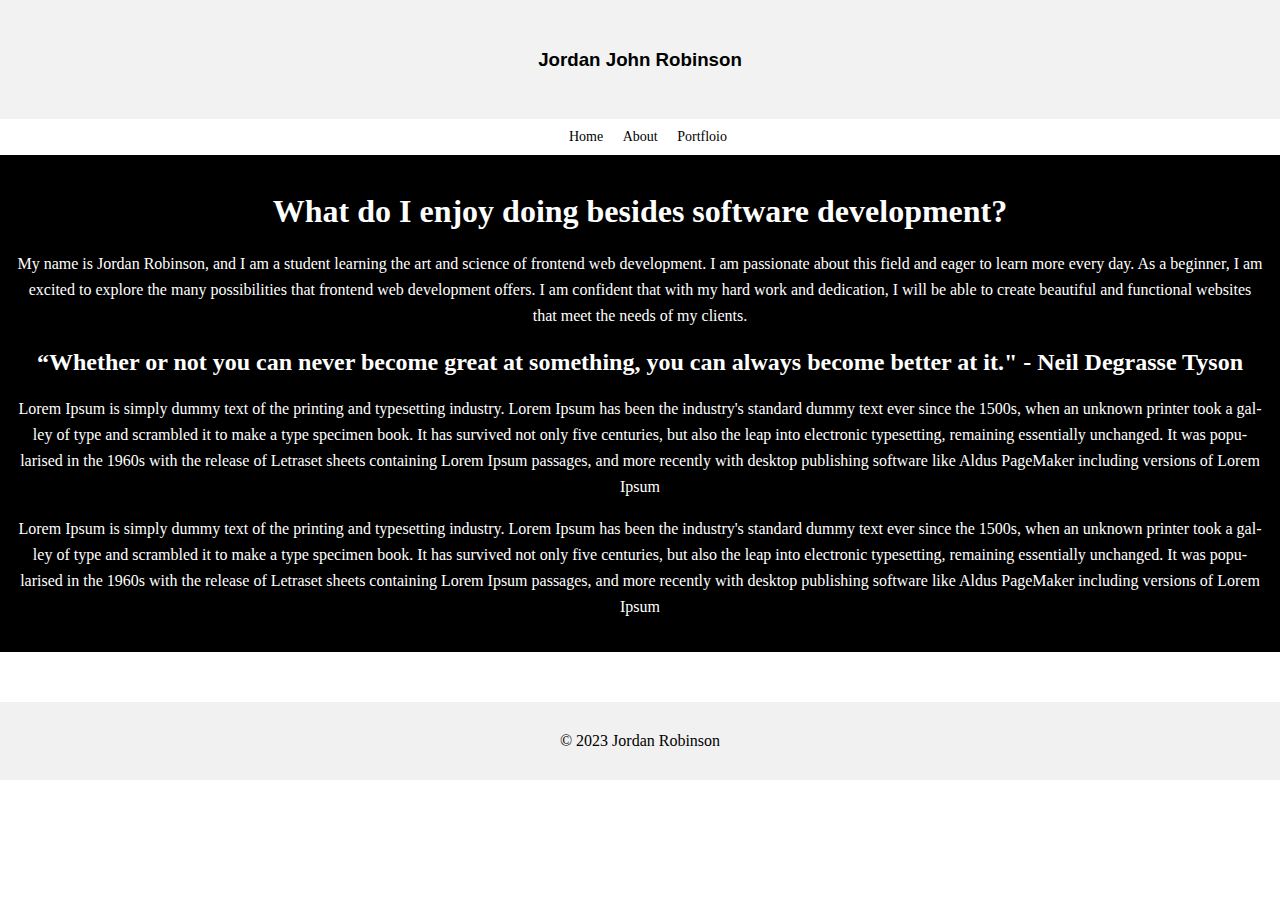
==== about.html @ 820ce332 "worked on main and footer" ====
<!DOCTYPE html>
<html lang="en">
  <head>
    <meta charset="UTF-8" />
    <meta name="viewport" content="width=device-width, initial-scale=1.0" />
    <title>About me</title>
    <!-- Links html to CSS -->
    <link rel="stylesheet" href="styles.css" />
    <!-- Links to js file -->
    <script src="javascript.js"></script>
  </head>
  <body>
    <div class="top-container">
      <h3>Jordan John Robinson</h3>
    </div>
    <div class="header" id="myHeader">
      <nav class="links">
        <a href="index.html">Home</a>
        <a class="active" href="about.html">About</a>
        <a href="portfolio.html">Portfloio</a>
      </nav>
    </div>
    <main class="content">
      <h1>What do I enjoy doing besides software development?</h1>
      <p>
        My name is Jordan Robinson, and I am a student learning the art and
        science of frontend web development. I am passionate about this field
        and eager to learn more every day. As a beginner, I am excited to
        explore the many possibilities that frontend web development offers. I
        am confident that with my hard work and dedication, I will be able to
        create beautiful and functional websites that meet the needs of my
        clients.
      </p>
      <h2>
        “Whether or not you can never become great at something, you can always
        become better at it." - Neil Degrasse Tyson
      </h2>
      <p>
        Lorem Ipsum is simply dummy text of the printing and typesetting
        industry. Lorem Ipsum has been the industry's standard dummy text ever
        since the 1500s, when an unknown printer took a galley of type and
        scrambled it to make a type specimen book. It has survived not only five
        centuries, but also the leap into electronic typesetting, remaining
        essentially unchanged. It was popularised in the 1960s with the release
        of Letraset sheets containing Lorem Ipsum passages, and more recently
        with desktop publishing software like Aldus PageMaker including versions
        of Lorem Ipsum
      </p>
      <p>
        Lorem Ipsum is simply dummy text of the printing and typesetting
        industry. Lorem Ipsum has been the industry's standard dummy text ever
        since the 1500s, when an unknown printer took a galley of type and
        scrambled it to make a type specimen book. It has survived not only five
        centuries, but also the leap into electronic typesetting, remaining
        essentially unchanged. It was popularised in the 1960s with the release
        of Letraset sheets containing Lorem Ipsum passages, and more recently
        with desktop publishing software like Aldus PageMaker including versions
        of Lorem Ipsum
      </p>
    </main>
    <div class="footer">
      <p>&copy; 2023 Jordan Robinson</p>
    </div>
  </body>
</html>
---- styles.css ----
body {
  margin: 0;
  color: white;
}

.top-container {
  background-color: hsl(0, 0%, 95%);
  padding: 30px;
  text-align: center;
  color: black;
  font-family: sans-serif;
}

.footer {
  box-sizing: border-box;
  width: 100%;
  background-color: #f1f1f1;
  color: black;
  text-align: center;
  padding: 10px 16px; /* Adjusted padding values */
  /* Remove position: fixed; */
}

/* Style the header */
.header {
  padding: 10px 16px;
  background: white;
  color: black; /* Adjusted text color */
  font-size: 14px;
  transition: background-color 0.3s ease; /* Add transition for smooth color change */
}

/* The fixed class is added to the header with JS when it reaches its scroll position */
.header.fixed {
  background: black;
  color: white; /* Adjusted text color */
  position: fixed;
  top: 0;
  width: 100%;
  transition: background-color 0.3s ease; /* Add transition for smooth color change */
}

/* Page content */
.content {
  padding: 16px;
  margin-bottom: 50px;
  text-align: center;
  background-color: black;
}

.content .info a {
  text-decoration: none;
  color: #2997ff;
}

.content .info a:hover {
  text-decoration: underline;
}

/* Center-align the links */
.links {
  text-align: center;
}

.links a:hover {
  text-decoration: underline;
}

/* Style the links and adjust text color */
.links a {
  text-decoration: none;
  color: black;
  padding-left: 16px;
  transition: color 0.3s ease; /* Add transition for smooth color change */
}

/* Style the links when fixed */
.links.fixed a {
  color: white; /* Adjusted text color */
}

p {
  font-size: 16px;
  line-height: 26px;
  word-wrap: break-word;
  overflow-wrap: break-word;
  hyphens: auto;
}

.content .welcome {
  font-family: sans-serif;
  text-align: center;
  padding: 50px;
  margin: 20px;
}

.content .myname {
  color: red;
}

.content .quote {
  text-align: center;
  color: grey;
}

.secondary .quote {
  text-align: center;
  color: grey;
}

.secondary {
  background-color: white;
  color: black;
  padding: 16px;
  margin-bottom: 50px;
  font-family: sans-serif;
  text-align: center;
}

.secondary .goals {
  font-family: sans-serif;
  text-align: center;
  padding: 50px;
  margin: 20px;
}

.social-icons a {
  color: red;
  font-size: 24px;
  margin: 0 10px;
  text-decoration: none;
}

.social-icons a:hover {
  color: #0077B5; /* Change color on hover (LinkedIn) */
}
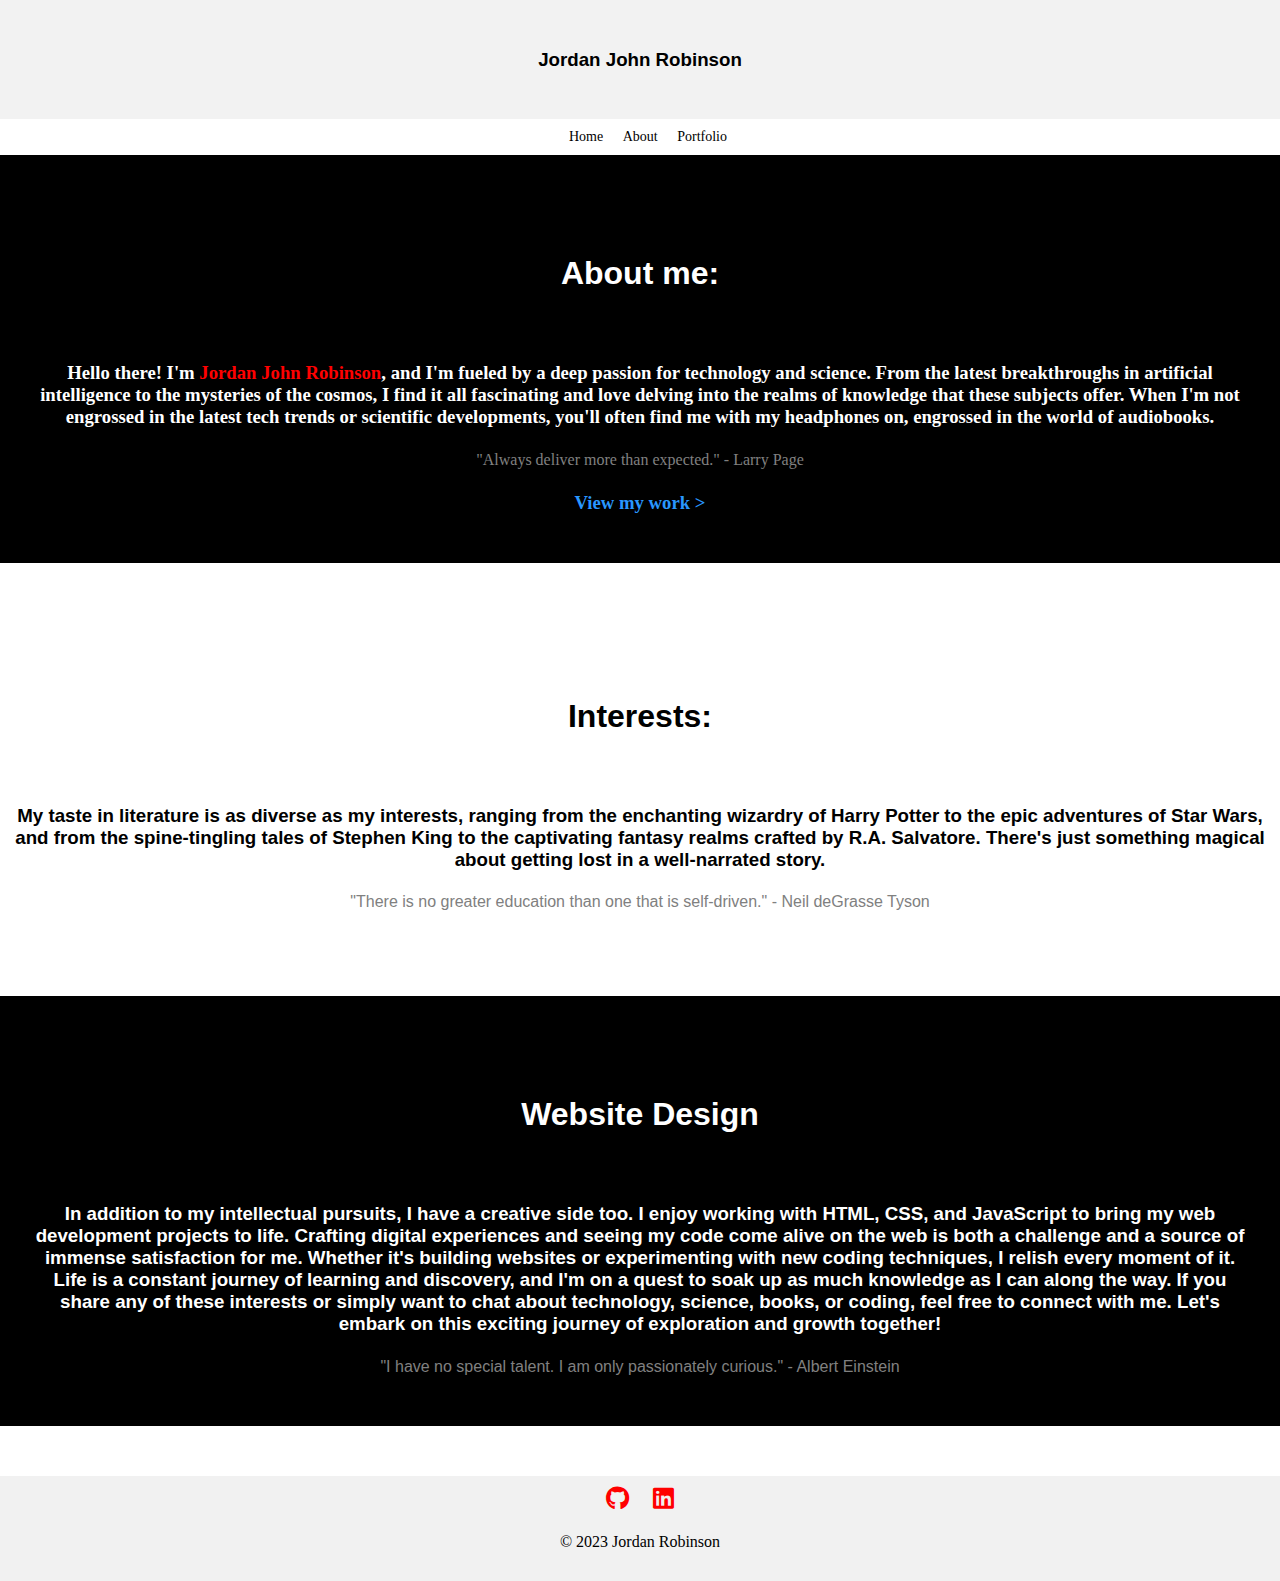
==== commit 707f55e3: "added about and portfolio" ====
--- a/about.html
+++ b/about.html
@@ -3,11 +3,16 @@
   <head>
     <meta charset="UTF-8" />
     <meta name="viewport" content="width=device-width, initial-scale=1.0" />
-    <title>About me</title>
+    <title>About Me</title>
     <!-- Links html to CSS -->
     <link rel="stylesheet" href="styles.css" />
     <!-- Links to js file -->
     <script src="javascript.js"></script>
+    <!-- links for github and linkedin -->
+    <link
+      rel="stylesheet"
+      href="https://cdnjs.cloudflare.com/ajax/libs/font-awesome/6.0.0-beta3/css/all.min.css"
+    />
   </head>
   <body>
     <div class="top-container">
@@ -15,50 +20,72 @@
     </div>
     <div class="header" id="myHeader">
       <nav class="links">
-        <a href="index.html">Home</a>
-        <a class="active" href="about.html">About</a>
-        <a href="portfolio.html">Portfloio</a>
+        <a class="active" href="index.html">Home</a>
+        <a href="about.html">About</a>
+        <a href="portfolio.html">Portfolio</a>
       </nav>
     </div>
     <main class="content">
-      <h1>What do I enjoy doing besides software development?</h1>
-      <p>
-        My name is Jordan Robinson, and I am a student learning the art and
-        science of frontend web development. I am passionate about this field
-        and eager to learn more every day. As a beginner, I am excited to
-        explore the many possibilities that frontend web development offers. I
-        am confident that with my hard work and dedication, I will be able to
-        create beautiful and functional websites that meet the needs of my
-        clients.
+      <h1 class="welcome">About me:</h1>
+      <h3>
+        Hello there! I'm <span class="myname">Jordan John Robinson</span>, and
+        I'm fueled by a deep passion for technology and science. From the latest
+        breakthroughs in artificial intelligence to the mysteries of the cosmos,
+        I find it all fascinating and love delving into the realms of knowledge
+        that these subjects offer. When I'm not engrossed in the latest tech
+        trends or scientific developments, you'll often find me with my
+        headphones on, engrossed in the world of audiobooks.
+      </h3>
+      <p class="quote">"Always deliver more than expected." - Larry Page</p>
+      <h3 class="info">
+        <a href="portfolio.html">View my work ></a>
+      </h3>
+    </main>
+    <div class="secondary">
+      <h1 class="goals">Interests:</h1>
+      <h3>
+        My taste in literature is as diverse as my interests, ranging from the
+        enchanting wizardry of Harry Potter to the epic adventures of Star Wars,
+        and from the spine-tingling tales of Stephen King to the captivating
+        fantasy realms crafted by R.A. Salvatore. There's just something magical
+        about getting lost in a well-narrated story.
+      </h3>
+      <p class="quote">
+        "There is no greater education than one that is self-driven." - Neil
+        deGrasse Tyson
       </p>
-      <h2>
-        “Whether or not you can never become great at something, you can always
-        become better at it." - Neil Degrasse Tyson
-      </h2>
-      <p>
-        Lorem Ipsum is simply dummy text of the printing and typesetting
-        industry. Lorem Ipsum has been the industry's standard dummy text ever
-        since the 1500s, when an unknown printer took a galley of type and
-        scrambled it to make a type specimen book. It has survived not only five
-        centuries, but also the leap into electronic typesetting, remaining
-        essentially unchanged. It was popularised in the 1960s with the release
-        of Letraset sheets containing Lorem Ipsum passages, and more recently
-        with desktop publishing software like Aldus PageMaker including versions
-        of Lorem Ipsum
+    </div>
+    <div class="tertiary">
+      <h1 class="customer">Website Design</h1>
+      <h3>
+        In addition to my intellectual pursuits, I have a creative side too. I
+        enjoy working with HTML, CSS, and JavaScript to bring my web development
+        projects to life. Crafting digital experiences and seeing my code come
+        alive on the web is both a challenge and a source of immense
+        satisfaction for me. Whether it's building websites or experimenting
+        with new coding techniques, I relish every moment of it. Life is a
+        constant journey of learning and discovery, and I'm on a quest to soak
+        up as much knowledge as I can along the way. If you share any of these
+        interests or simply want to chat about technology, science, books, or
+        coding, feel free to connect with me. Let's embark on this exciting
+        journey of exploration and growth together!
+      </h3>
+      <p class="quote">
+        "I have no special talent. I am only passionately curious." - Albert
+        Einstein
       </p>
-      <p>
-        Lorem Ipsum is simply dummy text of the printing and typesetting
-        industry. Lorem Ipsum has been the industry's standard dummy text ever
-        since the 1500s, when an unknown printer took a galley of type and
-        scrambled it to make a type specimen book. It has survived not only five
-        centuries, but also the leap into electronic typesetting, remaining
-        essentially unchanged. It was popularised in the 1960s with the release
-        of Letraset sheets containing Lorem Ipsum passages, and more recently
-        with desktop publishing software like Aldus PageMaker including versions
-        of Lorem Ipsum
-      </p>
-    </main>
+    </div>
     <div class="footer">
+      <div class="social-icons">
+        <a href="https://github.com/jrdnrbnsnn" target="_blank"
+          ><i class="fab fa-github"></i
+        ></a>
+        <a
+          href="https://www.linkedin.com/in/jordan-robinson-a3a19428a/"
+          target="_blank"
+          ><i class="fab fa-linkedin"></i
+        ></a>
+      </div>
       <p>&copy; 2023 Jordan Robinson</p>
     </div>
   </body>
--- a/styles.css
+++ b/styles.css
@@ -1,3 +1,4 @@
+/* Reset some default browser styles */
 body {
   margin: 0;
   color: white;
@@ -24,7 +25,7 @@
 /* Style the header */
 .header {
   padding: 10px 16px;
-  background: white;
+  background: transparent;
   color: black; /* Adjusted text color */
   font-size: 14px;
   transition: background-color 0.3s ease; /* Add transition for smooth color change */
@@ -42,7 +43,7 @@
 
 /* Page content */
 .content {
-  padding: 16px;
+  padding: 30px;
   margin-bottom: 50px;
   text-align: center;
   background-color: black;
@@ -111,7 +112,7 @@
 .secondary {
   background-color: white;
   color: black;
-  padding: 16px;
+  padding: 15px;
   margin-bottom: 50px;
   font-family: sans-serif;
   text-align: center;
@@ -124,6 +125,53 @@
   margin: 20px;
 }
 
+.secondary .portfolio {
+  font-family: sans-serif;
+  text-align: center;
+  padding: 50px;
+  margin: 20px;
+  flex: left;
+}
+.secondary-flex-container {
+  display: flex;
+  flex-wrap: wrap;
+  background-color: white;
+  color: black;
+  padding: 15px;
+  margin-bottom: 50px;
+  font-family: sans-serif;
+  text-align: center;
+  justify-content: space-around;
+}
+
+.secondary-flex-container .goals {
+  font-family: sans-serif;
+  text-align: center;
+  padding: 50px;
+  margin: 20px;
+}
+
+.tertiary {
+  background-color: black;
+  color: white;
+  padding: 30px;
+  margin-bottom: 50px;
+  font-family: sans-serif;
+  text-align: center;
+}
+
+.tertiary .customer {
+  font-family: sans-serif;
+  text-align: center;
+  padding: 50px;
+  margin: 20px;
+}
+
+.tertiary .quote {
+  text-align: center;
+  color: grey;
+}
+
 .social-icons a {
   color: red;
   font-size: 24px;
@@ -132,5 +180,5 @@
 }
 
 .social-icons a:hover {
-  color: #0077B5; /* Change color on hover (LinkedIn) */
-}+  color: #0077b5; /* Change color on hover (LinkedIn) */
+}
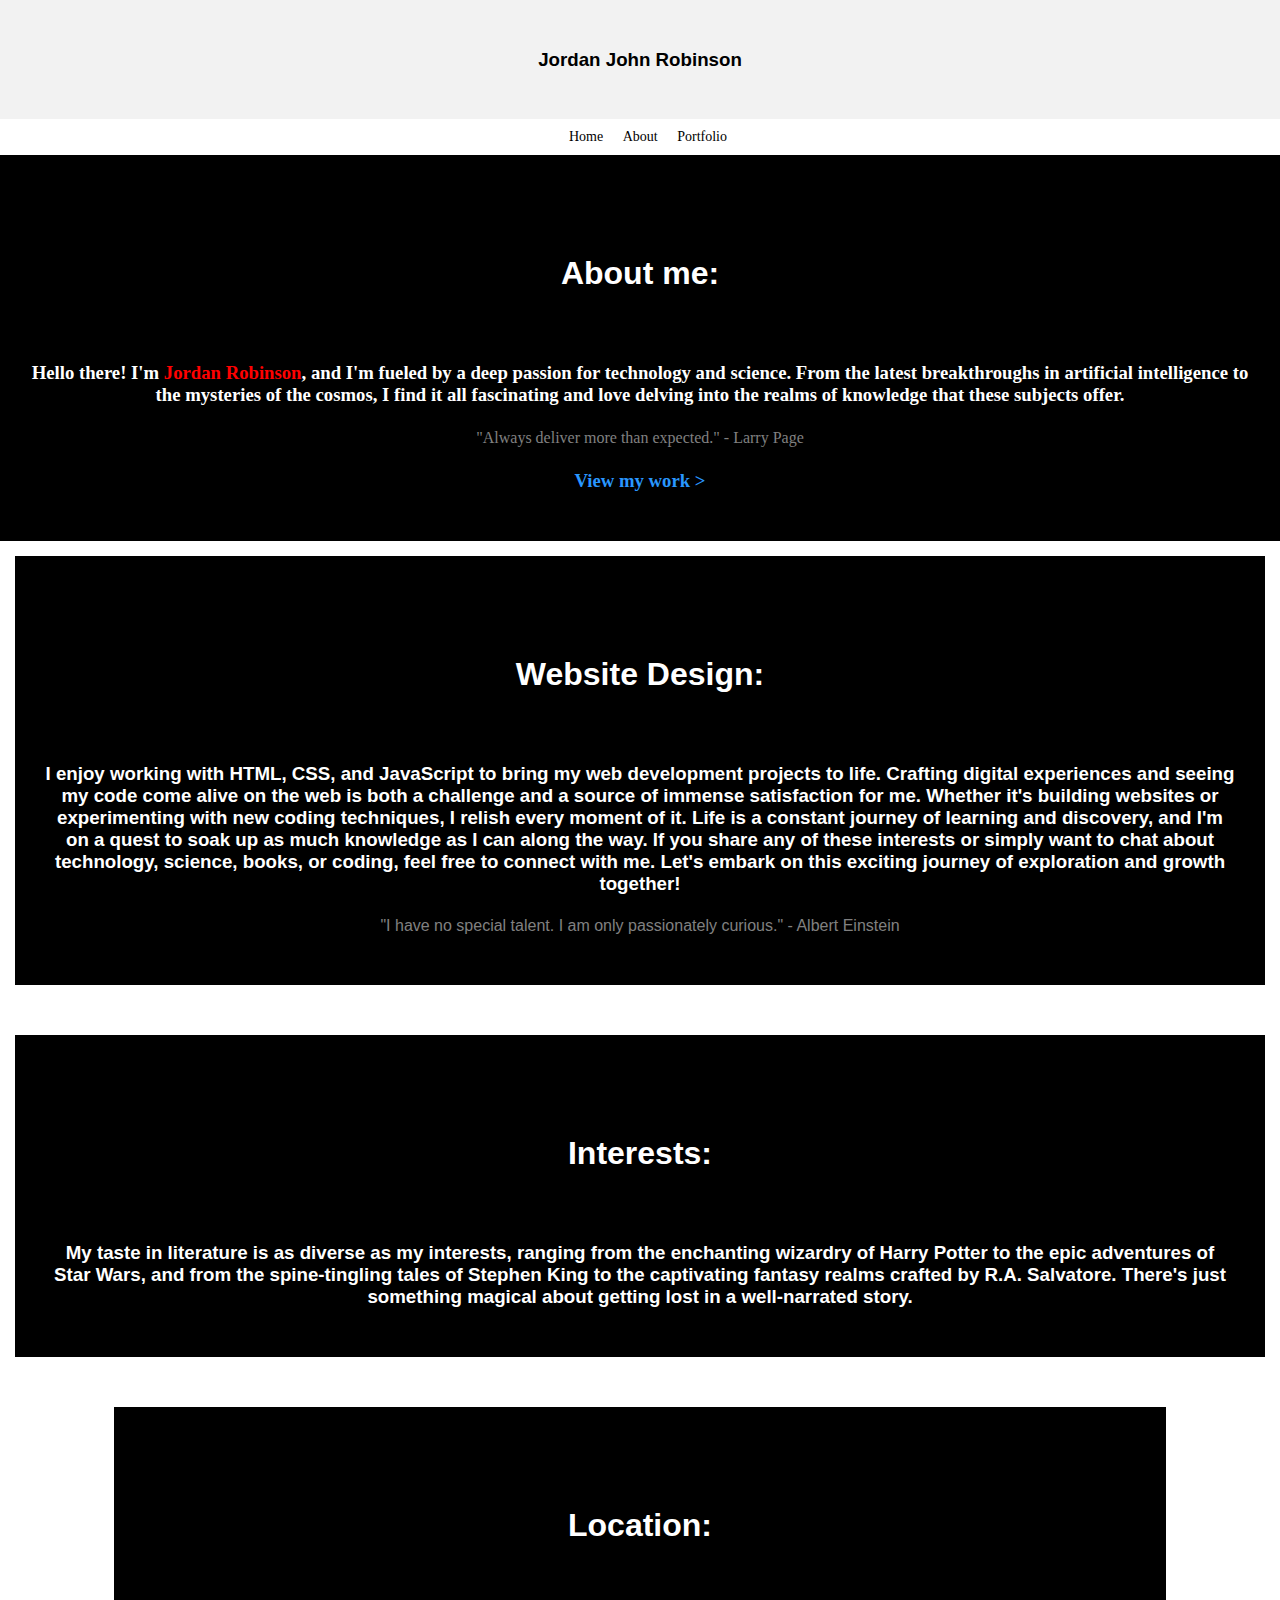
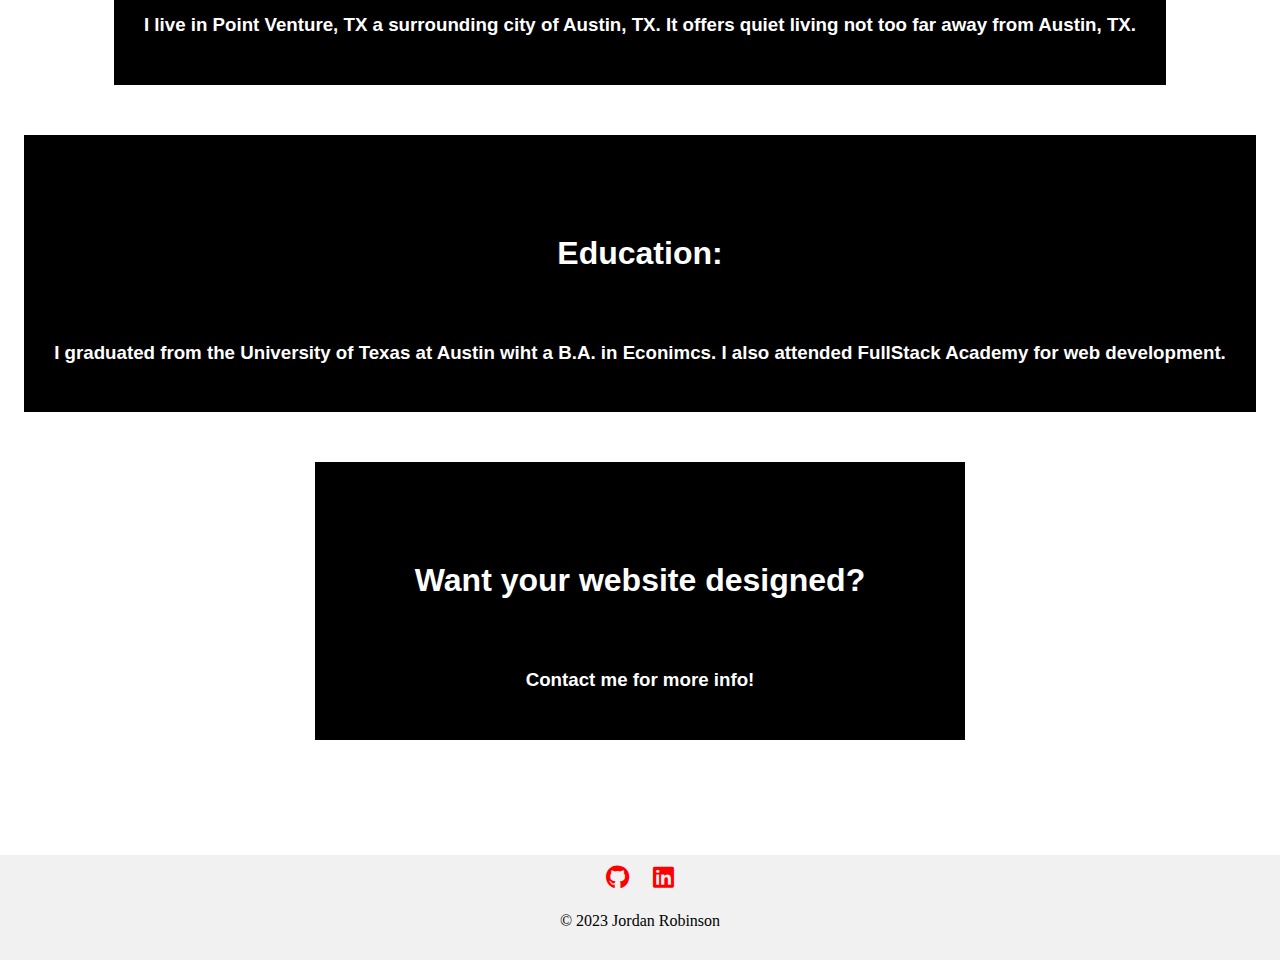
==== commit 9fd0e3bf: "adjusted css" ====
--- a/about.html
+++ b/about.html
@@ -28,52 +28,65 @@
     <main class="content">
       <h1 class="welcome">About me:</h1>
       <h3>
-        Hello there! I'm <span class="myname">Jordan John Robinson</span>, and
-        I'm fueled by a deep passion for technology and science. From the latest
+        Hello there! I'm <span class="myname">Jordan Robinson</span>, and I'm
+        fueled by a deep passion for technology and science. From the latest
         breakthroughs in artificial intelligence to the mysteries of the cosmos,
         I find it all fascinating and love delving into the realms of knowledge
-        that these subjects offer. When I'm not engrossed in the latest tech
-        trends or scientific developments, you'll often find me with my
-        headphones on, engrossed in the world of audiobooks.
+        that these subjects offer.
       </h3>
       <p class="quote">"Always deliver more than expected." - Larry Page</p>
       <h3 class="info">
         <a href="portfolio.html">View my work ></a>
       </h3>
     </main>
-    <div class="secondary">
-      <h1 class="goals">Interests:</h1>
-      <h3>
-        My taste in literature is as diverse as my interests, ranging from the
-        enchanting wizardry of Harry Potter to the epic adventures of Star Wars,
-        and from the spine-tingling tales of Stephen King to the captivating
-        fantasy realms crafted by R.A. Salvatore. There's just something magical
-        about getting lost in a well-narrated story.
-      </h3>
-      <p class="quote">
-        "There is no greater education than one that is self-driven." - Neil
-        deGrasse Tyson
-      </p>
-    </div>
-    <div class="tertiary">
-      <h1 class="customer">Website Design</h1>
-      <h3>
-        In addition to my intellectual pursuits, I have a creative side too. I
-        enjoy working with HTML, CSS, and JavaScript to bring my web development
-        projects to life. Crafting digital experiences and seeing my code come
-        alive on the web is both a challenge and a source of immense
-        satisfaction for me. Whether it's building websites or experimenting
-        with new coding techniques, I relish every moment of it. Life is a
-        constant journey of learning and discovery, and I'm on a quest to soak
-        up as much knowledge as I can along the way. If you share any of these
-        interests or simply want to chat about technology, science, books, or
-        coding, feel free to connect with me. Let's embark on this exciting
-        journey of exploration and growth together!
-      </h3>
-      <p class="quote">
-        "I have no special talent. I am only passionately curious." - Albert
-        Einstein
-      </p>
+    <div class="secondary-flex-container">
+      <div class="tertiary">
+        <h1 class="customer">Website Design:</h1>
+        <h3>
+          I enjoy working with HTML, CSS, and JavaScript to bring my web
+          development projects to life. Crafting digital experiences and seeing
+          my code come alive on the web is both a challenge and a source of
+          immense satisfaction for me. Whether it's building websites or
+          experimenting with new coding techniques, I relish every moment of it.
+          Life is a constant journey of learning and discovery, and I'm on a
+          quest to soak up as much knowledge as I can along the way. If you
+          share any of these interests or simply want to chat about technology,
+          science, books, or coding, feel free to connect with me. Let's embark
+          on this exciting journey of exploration and growth together!
+        </h3>
+        <p class="quote">
+          "I have no special talent. I am only passionately curious." - Albert
+          Einstein
+        </p>
+      </div>
+      <div class="tertiary">
+        <h1 class="customer">Interests:</h1>
+        <h3>
+          My taste in literature is as diverse as my interests, ranging from the
+          enchanting wizardry of Harry Potter to the epic adventures of Star
+          Wars, and from the spine-tingling tales of Stephen King to the
+          captivating fantasy realms crafted by R.A. Salvatore. There's just
+          something magical about getting lost in a well-narrated story.
+        </h3>
+      </div>
+      <div class="tertiary">
+        <h1 class="customer">Location:</h1>
+        <h3>
+          I live in Point Venture, TX a surrounding city of Austin, TX. It
+          offers quiet living not too far away from Austin, TX.
+        </h3>
+      </div>
+      <div class="tertiary">
+        <h1 class="customer">Education:</h1>
+        <h3>
+          I graduated from the University of Texas at Austin wiht a B.A. in
+          Econimcs. I also attended FullStack Academy for web development.
+        </h3>
+      </div>
+      <div class="tertiary">
+        <h1 class="customer">Want your website designed?</h1>
+        <h3>Contact me for more info!</h3>
+      </div>
     </div>
     <div class="footer">
       <div class="social-icons">
--- a/styles.css
+++ b/styles.css
@@ -44,7 +44,6 @@
 /* Page content */
 .content {
   padding: 30px;
-  margin-bottom: 50px;
   text-align: center;
   background-color: black;
 }
@@ -110,7 +109,7 @@
 }
 
 .secondary {
-  background-color: white;
+  background-color: hsl(0, 0%, 95%);
   color: black;
   padding: 15px;
   margin-bottom: 50px;
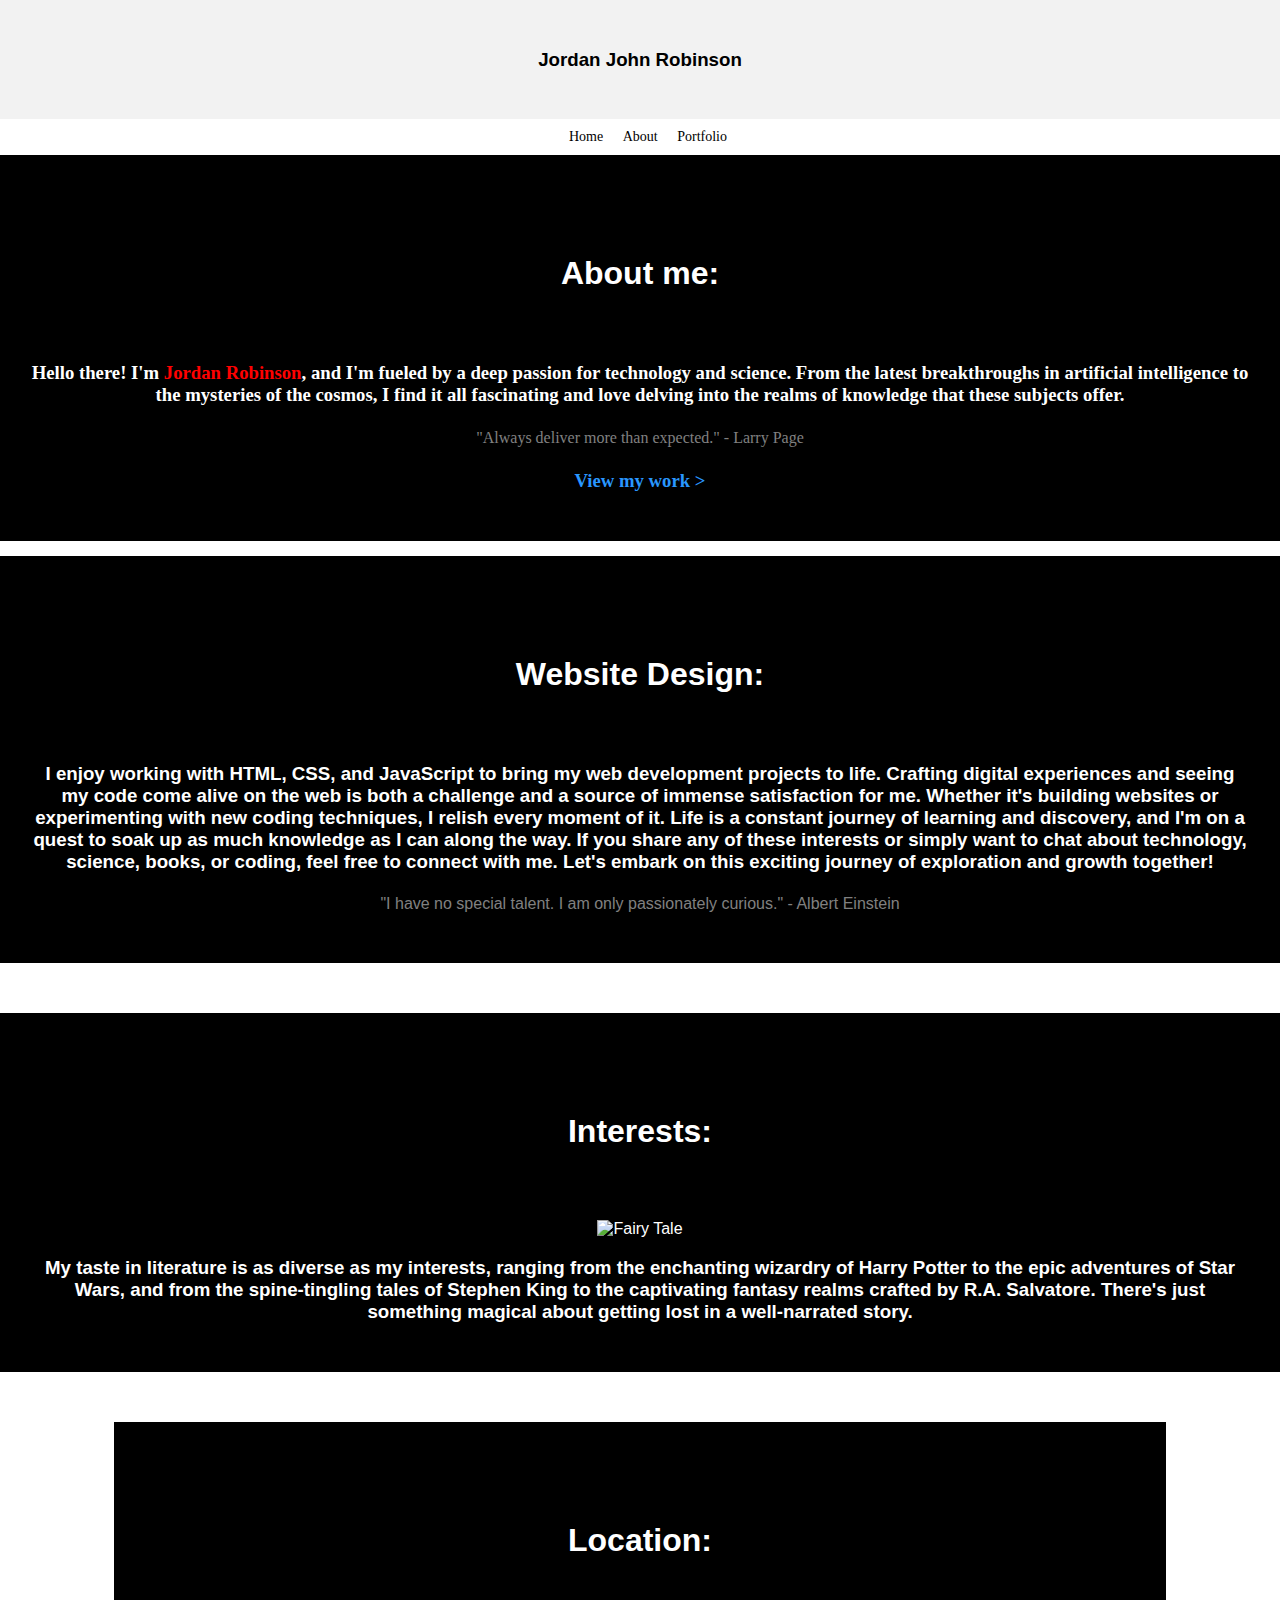
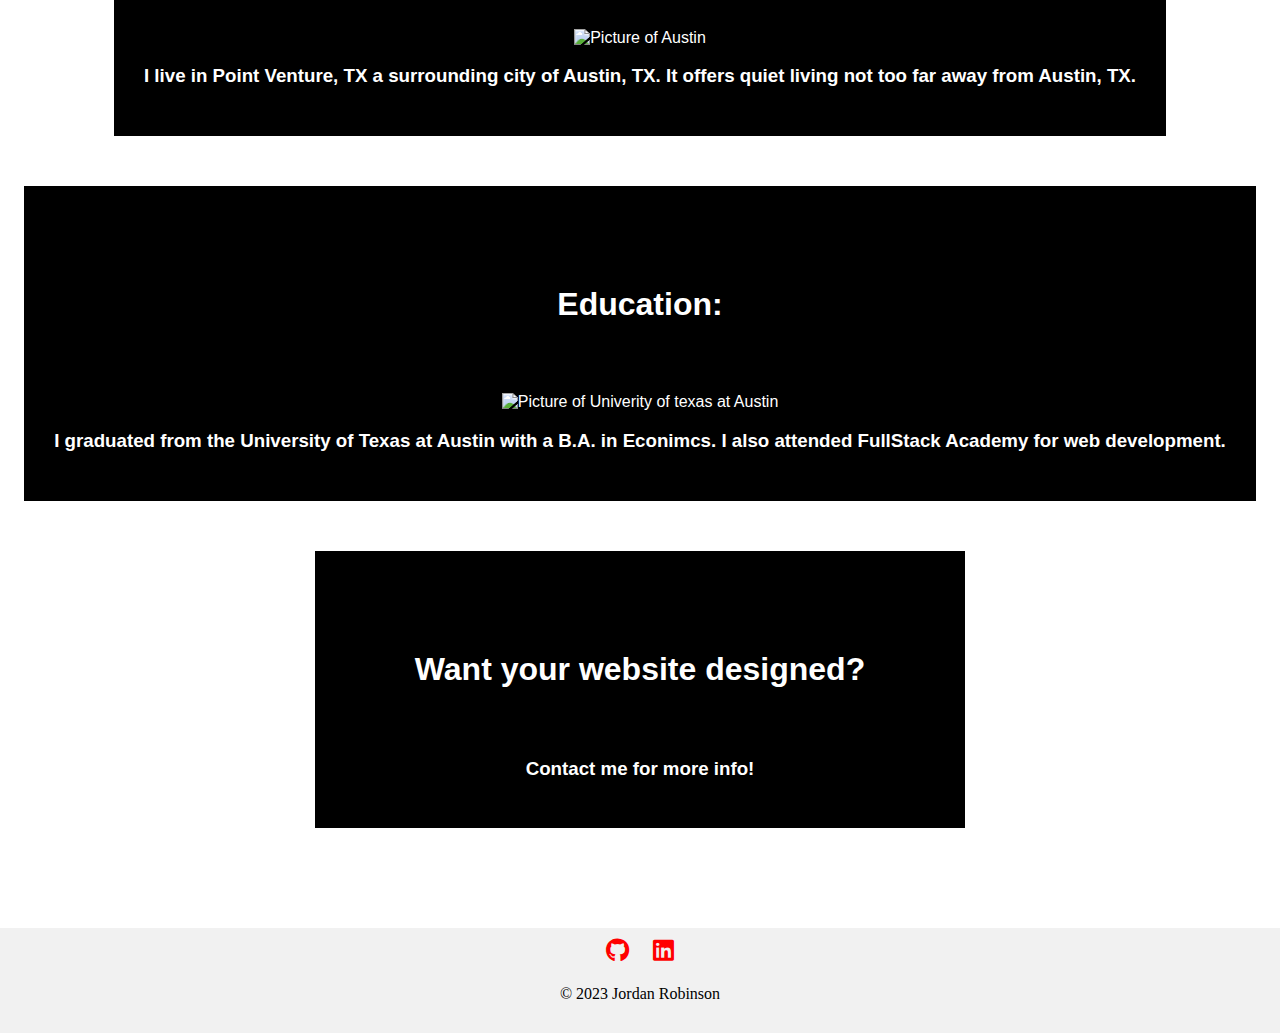
==== commit 1ad176d9: "adjusted padding" ====
--- a/about.html
+++ b/about.html
@@ -61,6 +61,11 @@
       </div>
       <div class="tertiary">
         <h1 class="customer">Interests:</h1>
+        <img
+          class="responsive-img"
+          src="https://m.media-amazon.com/images/I/51ctosFnFiL._SL500_.jpg"
+          alt="Fairy Tale"
+        />
         <h3>
           My taste in literature is as diverse as my interests, ranging from the
           enchanting wizardry of Harry Potter to the epic adventures of Star
@@ -71,6 +76,11 @@
       </div>
       <div class="tertiary">
         <h1 class="customer">Location:</h1>
+        <img
+          class="responsive-img"
+          src="https://assets.nationbuilder.com/icf/pages/348/attachments/original/1462211961/Austin_Evening.jpg?1462211961"
+          alt="Picture of Austin"
+        />
         <h3>
           I live in Point Venture, TX a surrounding city of Austin, TX. It
           offers quiet living not too far away from Austin, TX.
@@ -78,8 +88,13 @@
       </div>
       <div class="tertiary">
         <h1 class="customer">Education:</h1>
+        <img
+          class="responsive-img"
+          src="https://live.staticflickr.com/8038/8041976187_dbf6ae6dce_b.jpg"
+          alt="Picture of Univerity of texas at Austin"
+        />
         <h3>
-          I graduated from the University of Texas at Austin wiht a B.A. in
+          I graduated from the University of Texas at Austin with a B.A. in
           Econimcs. I also attended FullStack Academy for web development.
         </h3>
       </div>
--- a/styles.css
+++ b/styles.css
@@ -136,7 +136,7 @@
   flex-wrap: wrap;
   background-color: white;
   color: black;
-  padding: 15px;
+  padding-top: 15px;
   margin-bottom: 50px;
   font-family: sans-serif;
   text-align: center;
@@ -146,7 +146,6 @@
 .secondary-flex-container .goals {
   font-family: sans-serif;
   text-align: center;
-  padding: 50px;
   margin: 20px;
 }
 
@@ -165,6 +164,16 @@
   padding: 50px;
   margin: 20px;
 }
+/* Make images responsive */
+.responsive-img {
+  max-width: 100%;
+  height: auto;
+}
+
+.tertiary .responsive-img {
+  max-width: 100%;
+  height: auto;
+}
 
 .tertiary .quote {
   text-align: center;
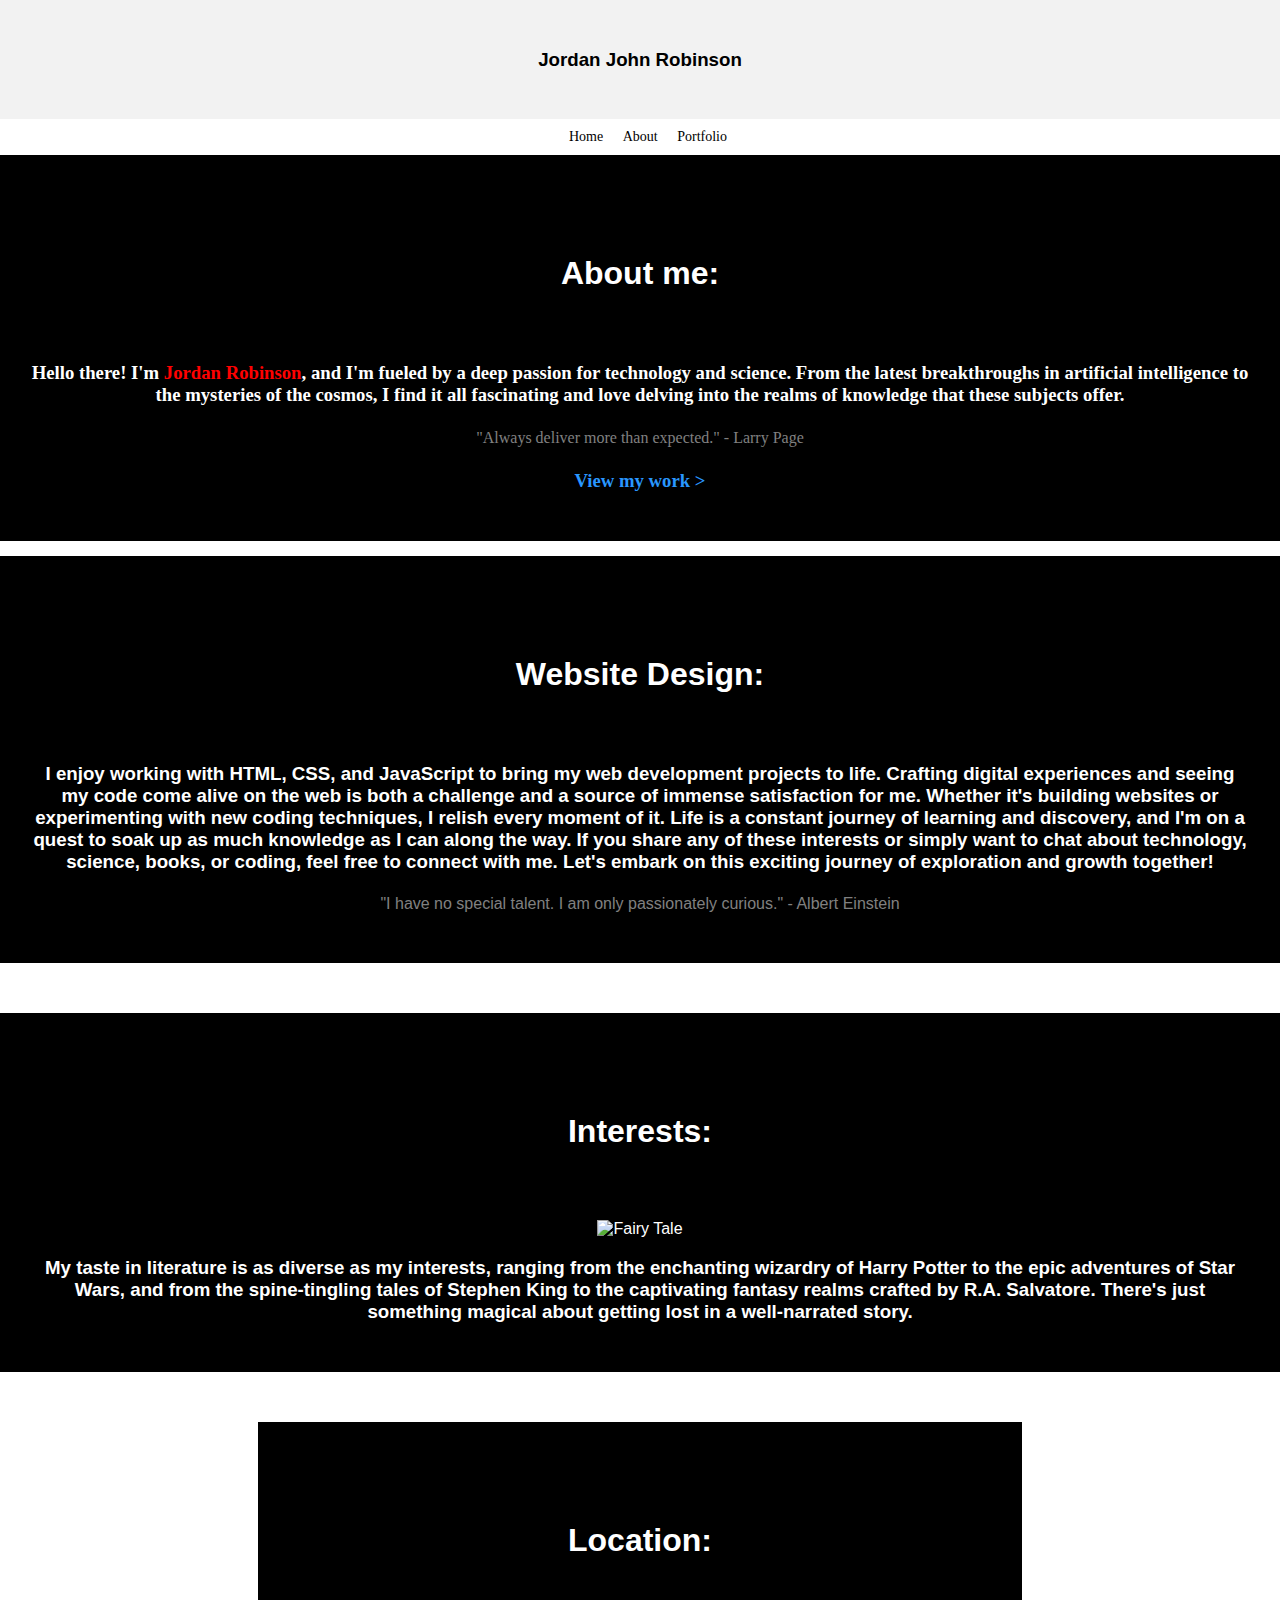
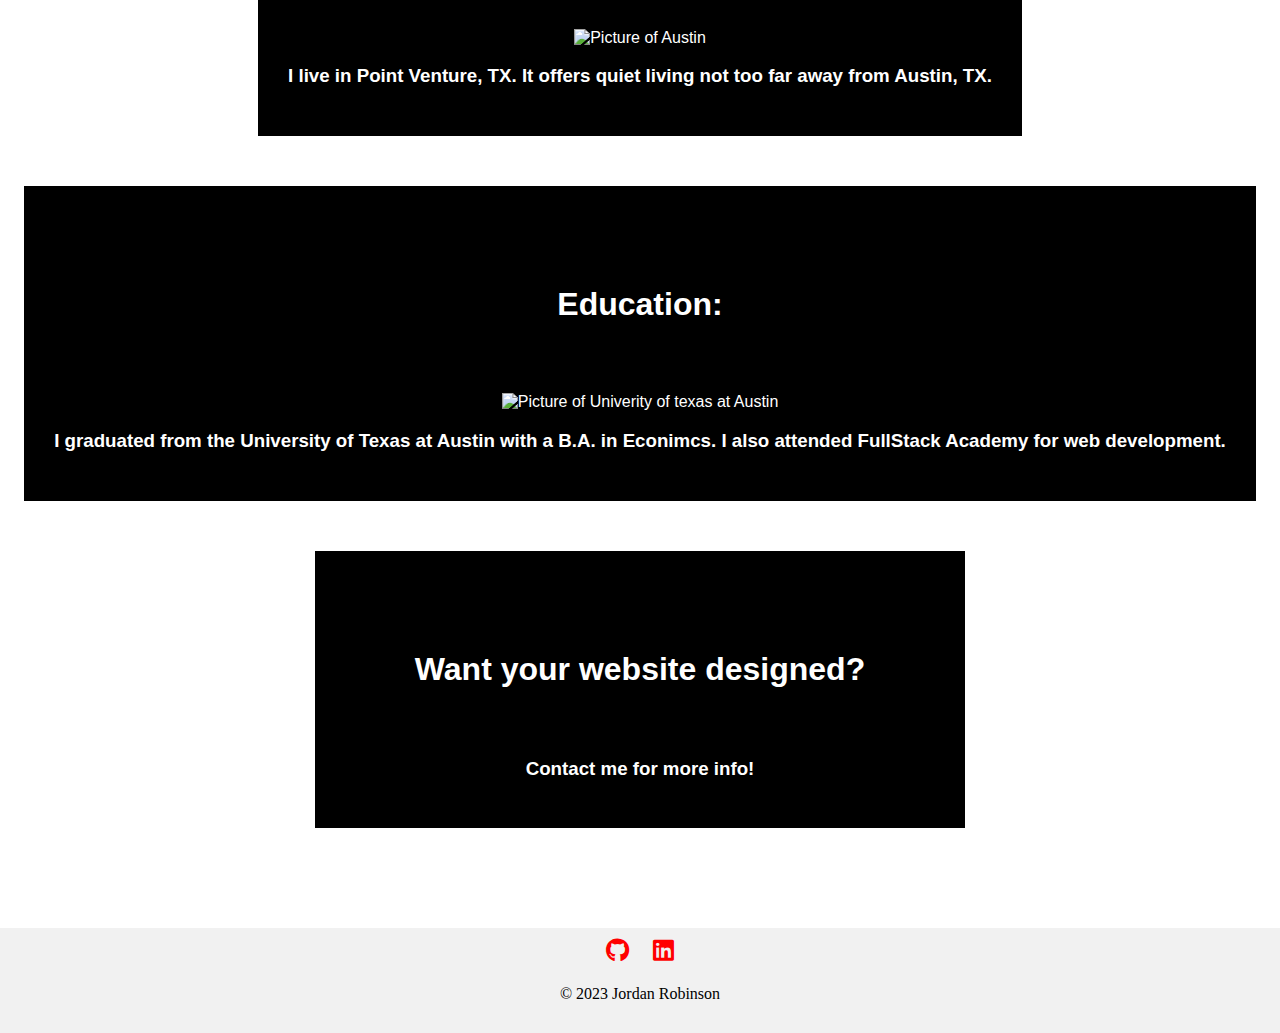
==== commit 2df15718: "updated location info" ====
--- a/about.html
+++ b/about.html
@@ -82,8 +82,8 @@
           alt="Picture of Austin"
         />
         <h3>
-          I live in Point Venture, TX a surrounding city of Austin, TX. It
-          offers quiet living not too far away from Austin, TX.
+          I live in Point Venture, TX. It offers quiet living not too far away
+          from Austin, TX.
         </h3>
       </div>
       <div class="tertiary">
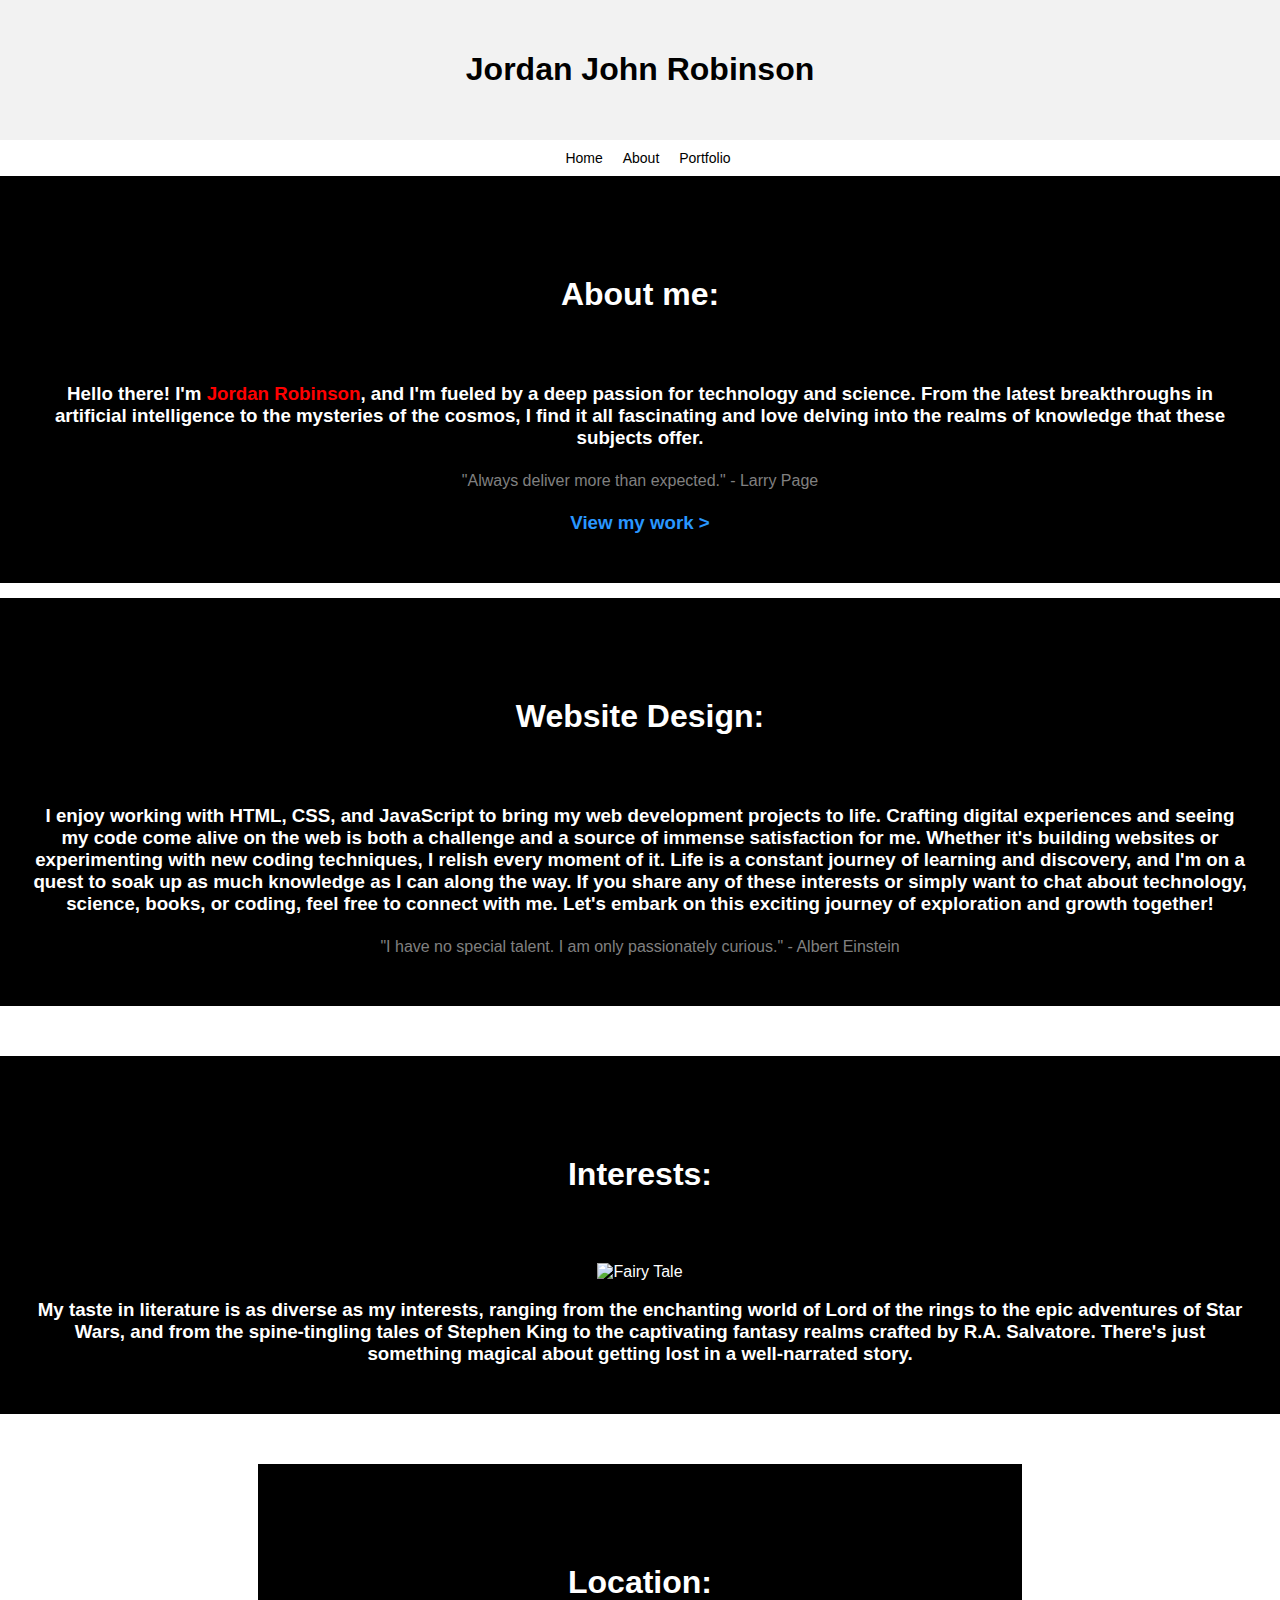
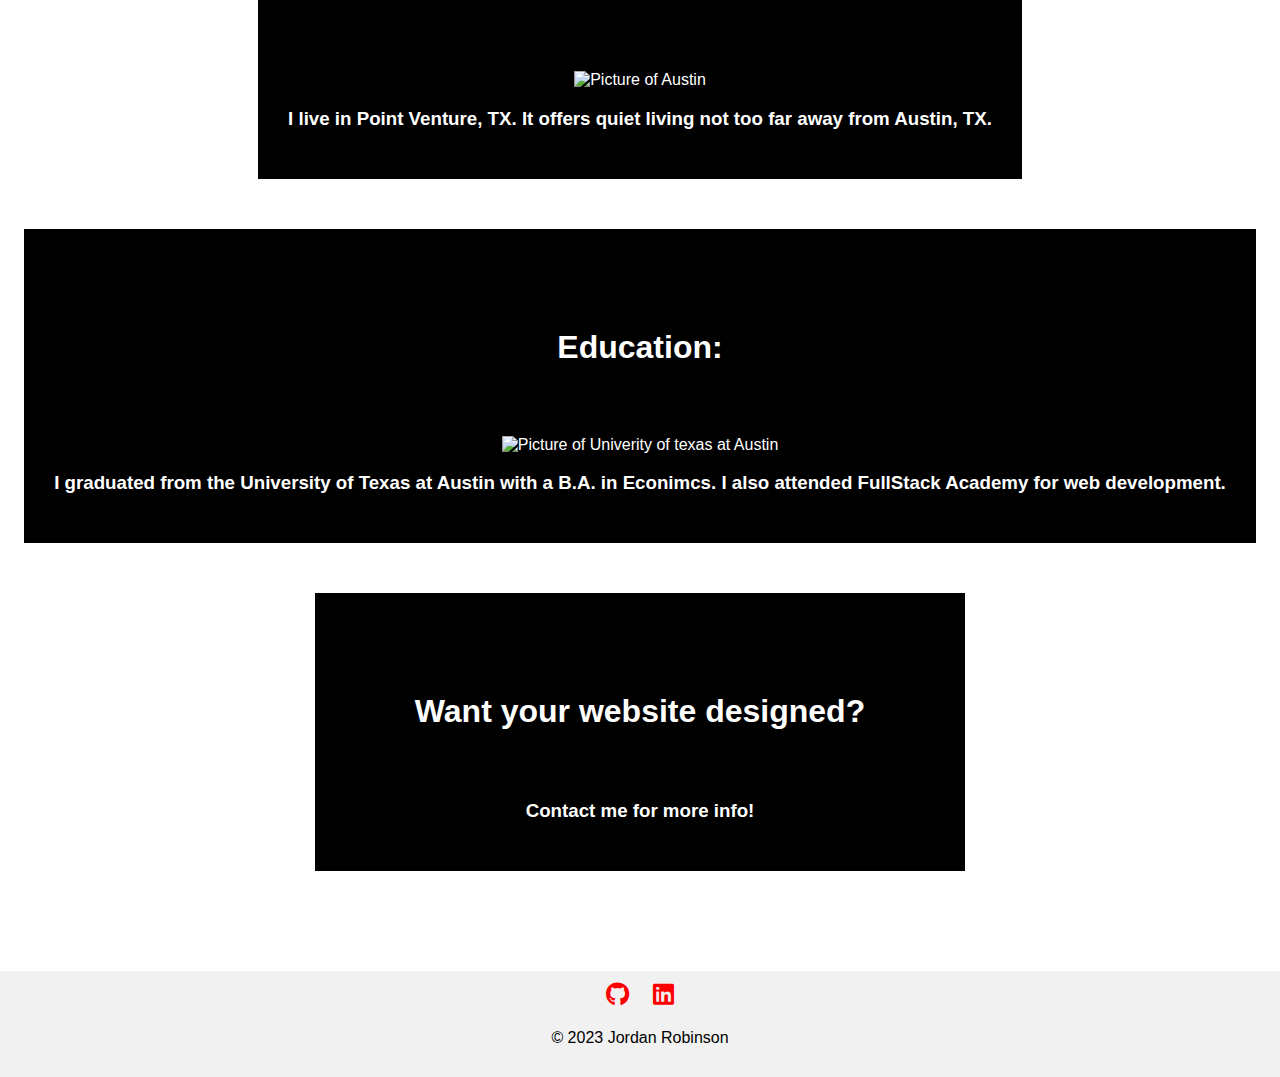
==== commit 9a96a84c: "changed h1 size" ====
--- a/about.html
+++ b/about.html
@@ -16,7 +16,7 @@
   </head>
   <body>
     <div class="top-container">
-      <h3>Jordan John Robinson</h3>
+      <h1>Jordan John Robinson</h1>
     </div>
     <div class="header" id="myHeader">
       <nav class="links">
@@ -68,7 +68,7 @@
         />
         <h3>
           My taste in literature is as diverse as my interests, ranging from the
-          enchanting wizardry of Harry Potter to the epic adventures of Star
+          enchanting world of Lord of the rings to the epic adventures of Star
           Wars, and from the spine-tingling tales of Stephen King to the
           captivating fantasy realms crafted by R.A. Salvatore. There's just
           something magical about getting lost in a well-narrated story.
--- a/styles.css
+++ b/styles.css
@@ -2,6 +2,7 @@
 body {
   margin: 0;
   color: white;
+  font-family: sans-serif;
 }
 
 .top-container {
@@ -51,6 +52,7 @@
 .content .info a {
   text-decoration: none;
   color: #2997ff;
+  padding: 1rem;
 }
 
 .content .info a:hover {
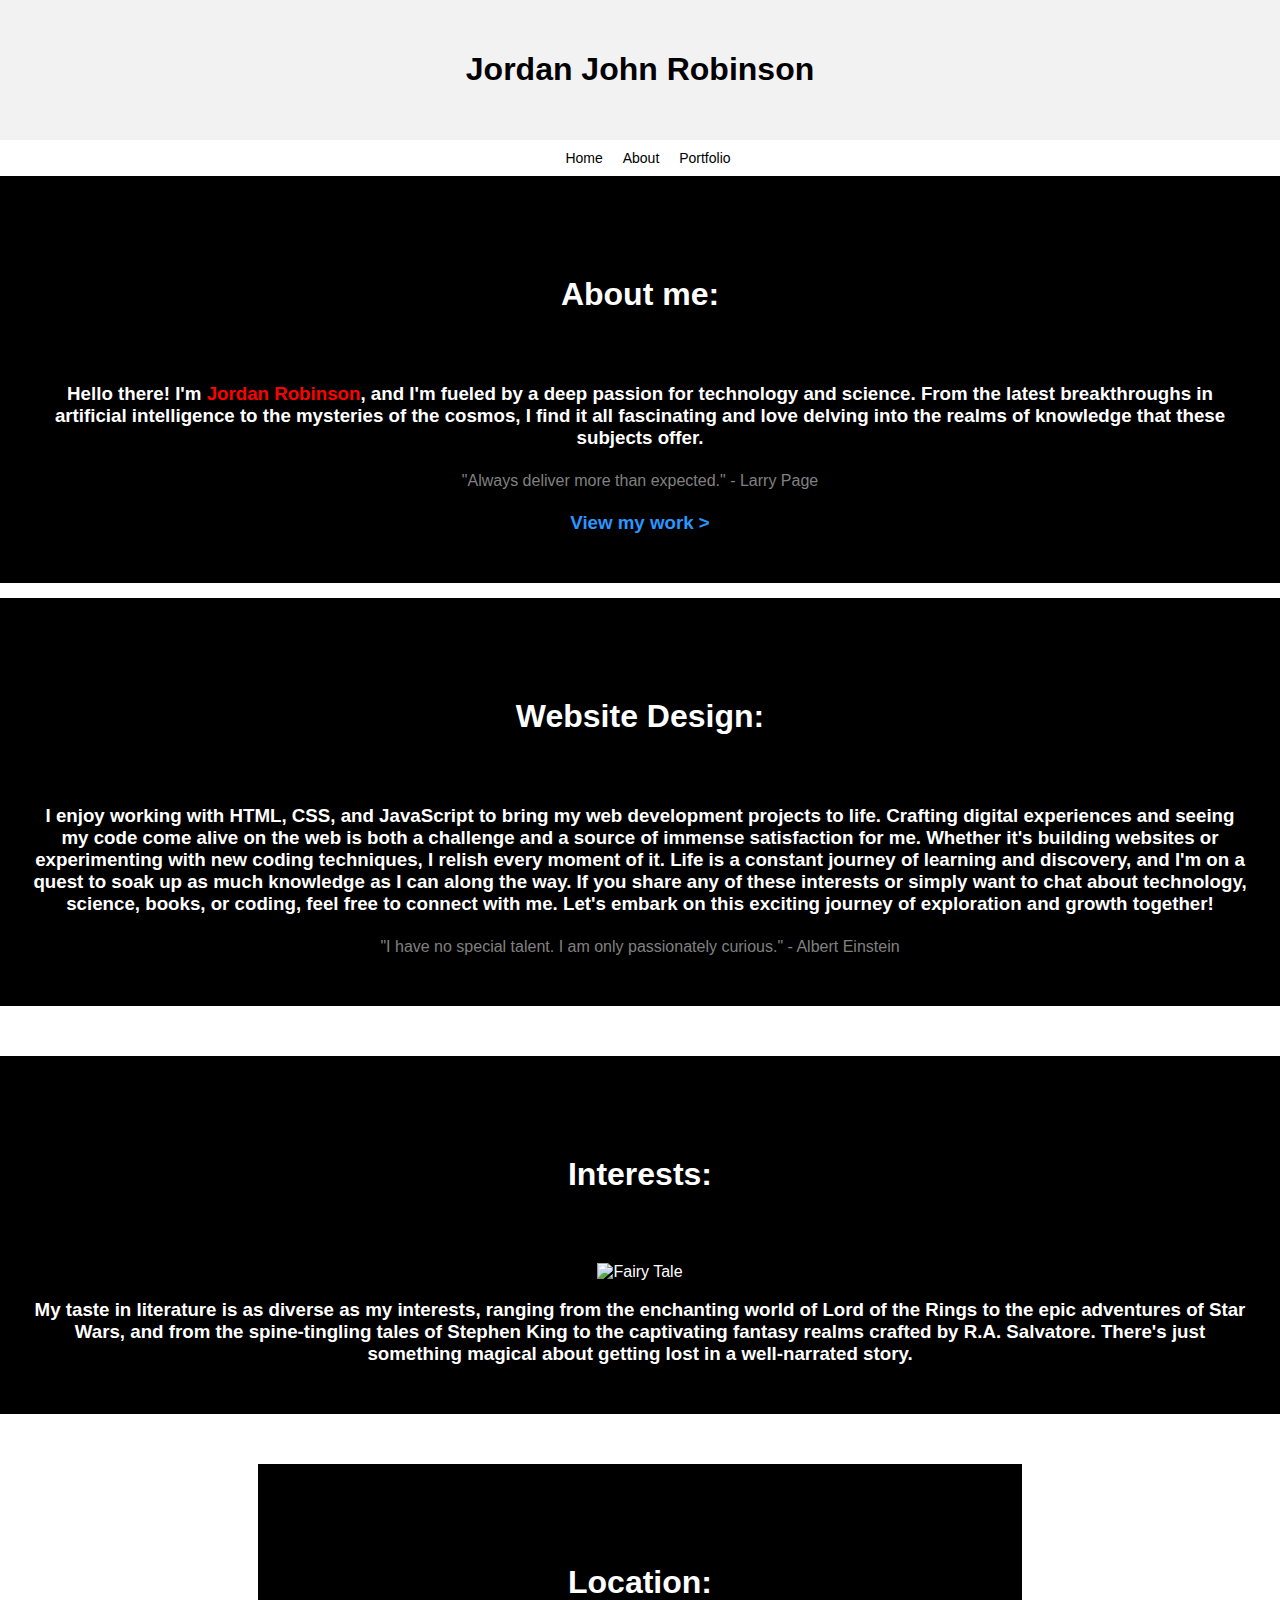
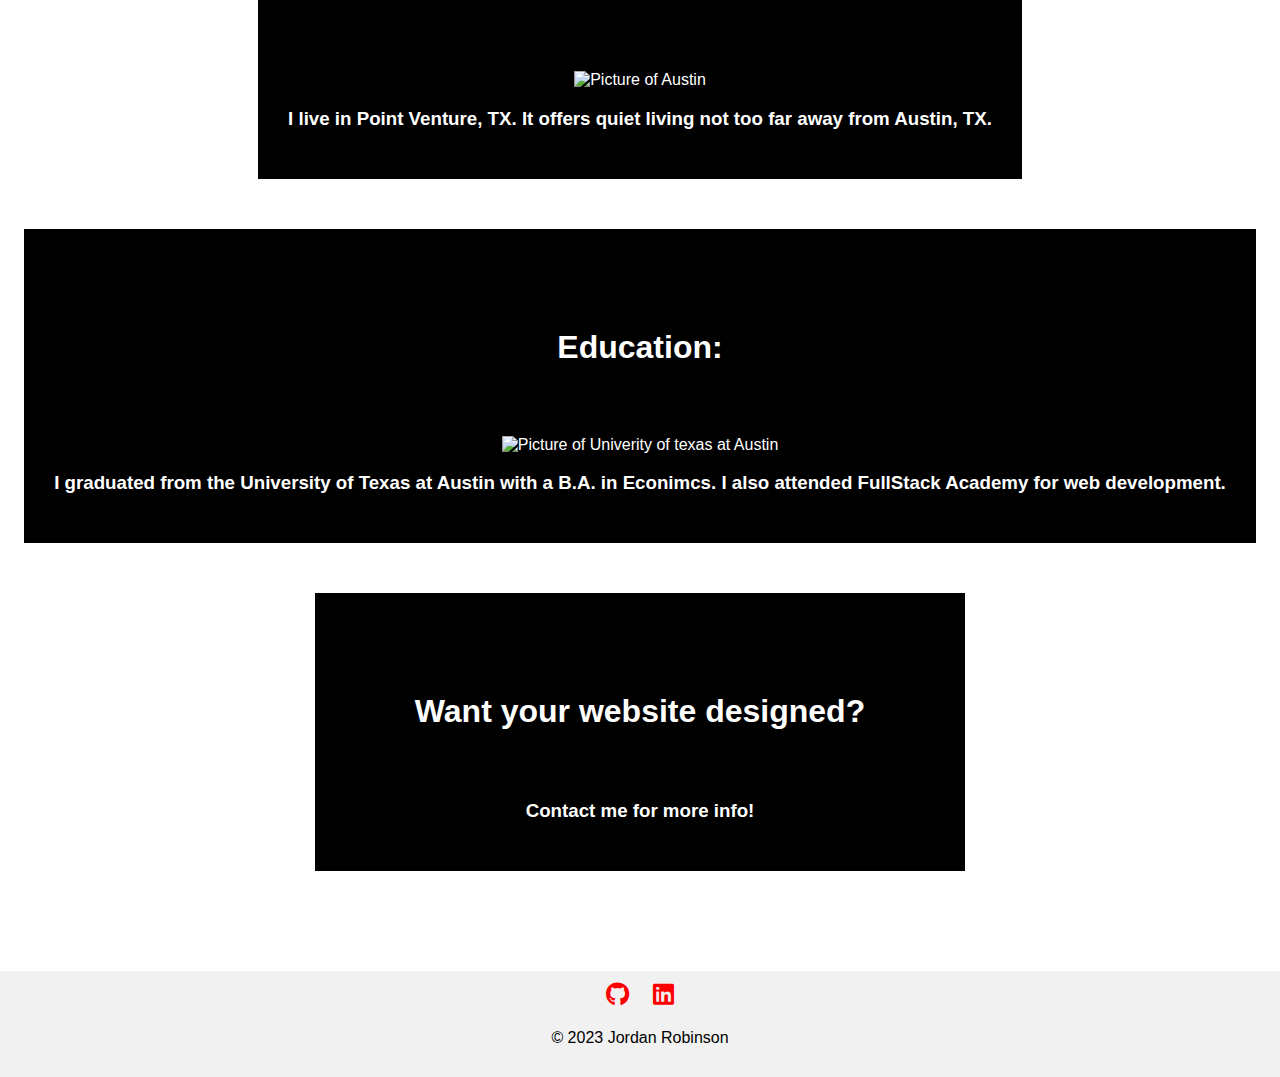
==== commit d0877c21: "Fixed spelling" ====
--- a/about.html
+++ b/about.html
@@ -68,7 +68,7 @@
         />
         <h3>
           My taste in literature is as diverse as my interests, ranging from the
-          enchanting world of Lord of the rings to the epic adventures of Star
+          enchanting world of Lord of the Rings to the epic adventures of Star
           Wars, and from the spine-tingling tales of Stephen King to the
           captivating fantasy realms crafted by R.A. Salvatore. There's just
           something magical about getting lost in a well-narrated story.
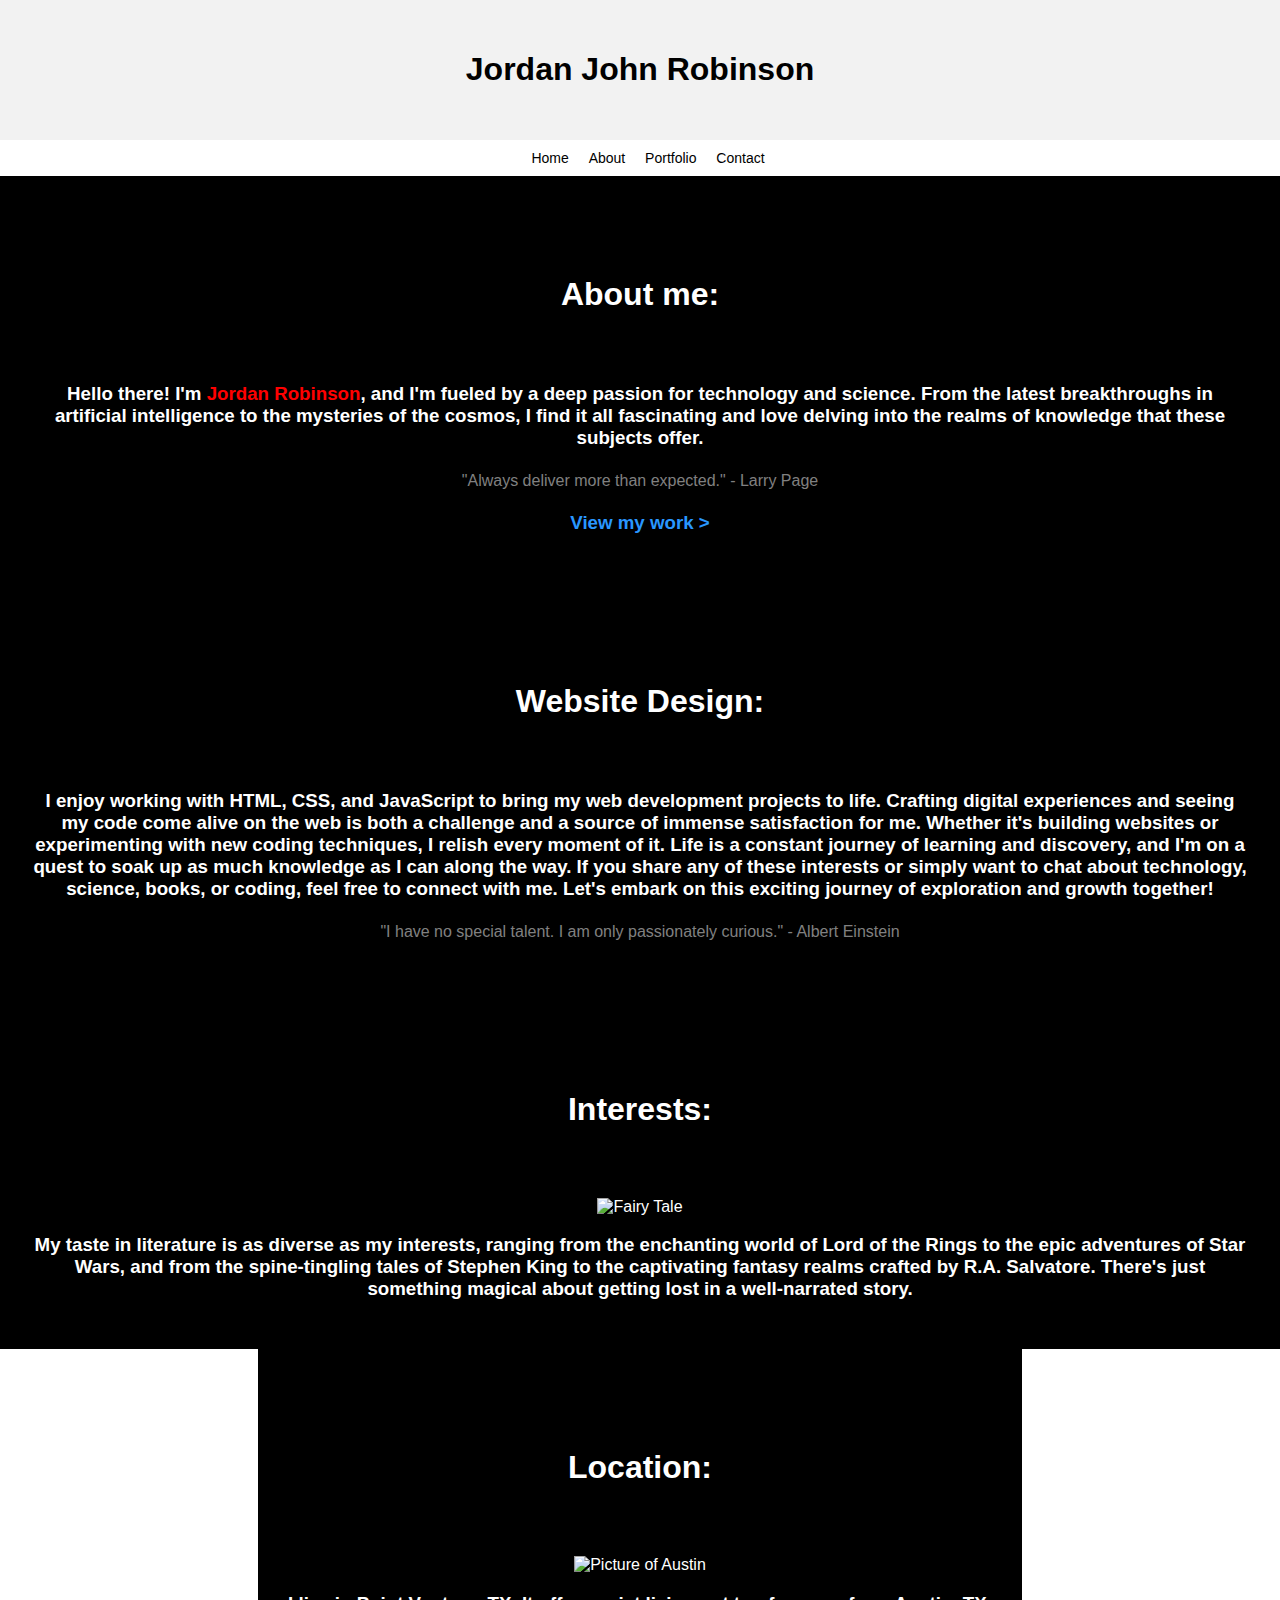
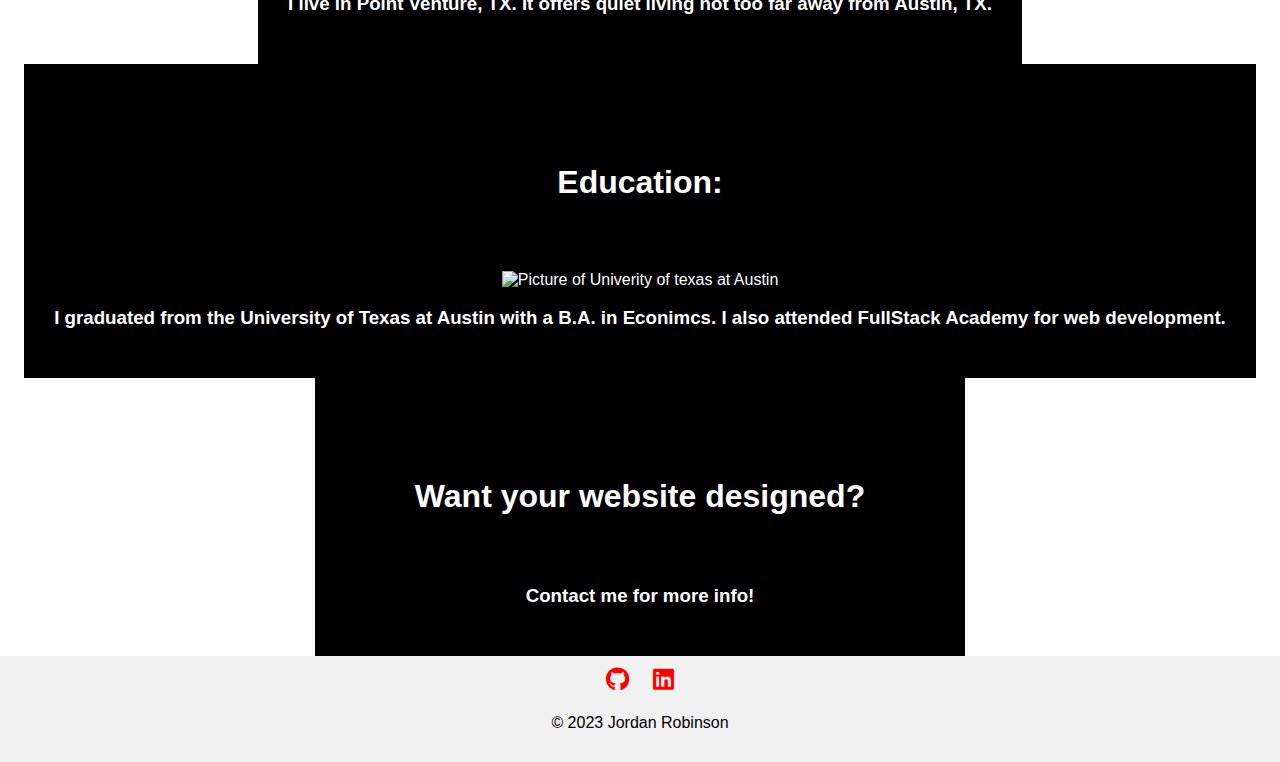
==== commit 5e397ccb: "website part II" ====
--- a/about.html
+++ b/about.html
@@ -23,6 +23,7 @@
         <a class="active" href="index.html">Home</a>
         <a href="about.html">About</a>
         <a href="portfolio.html">Portfolio</a>
+        <a href="contact.html">Contact</a>
       </nav>
     </div>
     <main class="content">
@@ -118,3 +119,12 @@
     </div>
   </body>
 </html>
+
+<!-- <header>
+        <span class="name">matthew gonzalez</span>
+        <nav class="links">
+            <a href="index.html">Home</a>
+            <a class="selected" href="/">about</a>          
+            <a href="portfolio.html">Portfolio</a>
+        </nav>
+    </header> -->
--- a/styles.css
+++ b/styles.css
@@ -30,6 +30,7 @@
   color: black; /* Adjusted text color */
   font-size: 14px;
   transition: background-color 0.3s ease; /* Add transition for smooth color change */
+  /* position: fixed;  */
 }
 
 /* The fixed class is added to the header with JS when it reaches its scroll position */
@@ -89,6 +90,7 @@
   hyphens: auto;
 }
 
+/* Welcome message in content */
 .content .welcome {
   font-family: sans-serif;
   text-align: center;
@@ -113,8 +115,6 @@
 .secondary {
   background-color: hsl(0, 0%, 95%);
   color: black;
-  padding: 15px;
-  margin-bottom: 50px;
   font-family: sans-serif;
   text-align: center;
 }
@@ -122,8 +122,7 @@
 .secondary .goals {
   font-family: sans-serif;
   text-align: center;
-  padding: 50px;
-  margin: 20px;
+  padding: 100px;
 }
 
 .secondary .portfolio {
@@ -138,8 +137,6 @@
   flex-wrap: wrap;
   background-color: white;
   color: black;
-  padding-top: 15px;
-  margin-bottom: 50px;
   font-family: sans-serif;
   text-align: center;
   justify-content: space-around;
@@ -155,7 +152,6 @@
   background-color: black;
   color: white;
   padding: 30px;
-  margin-bottom: 50px;
   font-family: sans-serif;
   text-align: center;
 }
@@ -192,3 +188,40 @@
 .social-icons a:hover {
   color: #0077b5; /* Change color on hover (LinkedIn) */
 }
+
+/* contact page */
+.contact {
+  color: black;
+  margin: 0 auto; /*centers the  */
+  background-color: #f2f2f2;
+  padding: 20px;
+  max-width: 500px;
+}
+
+/* Style inputs with type="text"*/
+input[type="text"],
+select,
+textarea {
+  width: 100%; /* Full width */
+  padding: 10px; /* Some padding */
+  border: 1px solid #f1f1f1;
+  box-sizing: border-box;
+  margin-top: 6px; /* Add a top margin */
+  margin-bottom: 16px; /* Bottom margin */
+  resize: vertical;
+}
+
+/* submit button with a specific background color etc */
+input[type="submit"] {
+  background-color: #2997ff;
+  color: white;
+  padding: 12px 20px;
+  border: none;
+  border-radius: 4px;
+  cursor: pointer;
+}
+
+/* When hovering over submit button, adds a green color */
+input[type="submit"]:hover {
+  background-color: green;
+}
